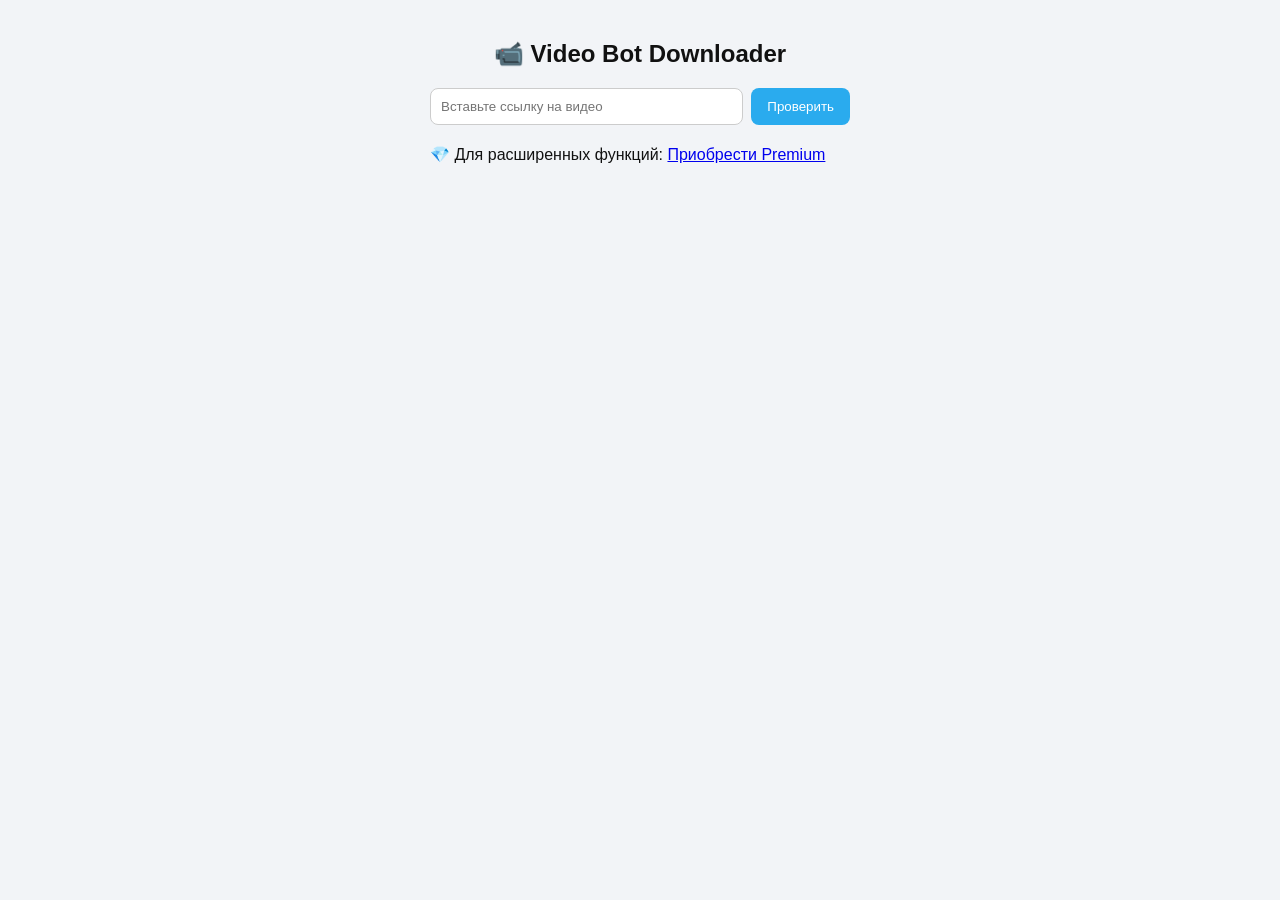
==== bots/Video bot/index.html @ 6bce240b "Initial commit" ====
<!DOCTYPE html>
<html lang="ru">
<head>
<meta charset="UTF-8">
<meta name="viewport" content="width=device-width, initial-scale=1.0">
<title>Video Bot MiniApp</title>
<link rel="stylesheet" href="style.css">
<script src="https://telegram.org/js/telegram-web-app.js"></script>
</head>
<body>

<div class="container">

  <h2>📹 Video Bot Downloader</h2>

  <!-- Вставка ссылки -->
  <div class="input-group">
    <input type="text" id="videoLink" placeholder="Вставьте ссылку на видео">
    <button id="checkLink">Проверить</button>
  </div>

  <!-- Информация о видео -->
  <div id="videoInfo" class="hidden">
    <p><strong>Название:</strong> <span id="title"></span></p>
    <p><strong>Дата выпуска:</strong> <span id="date"></span></p>
    <p><strong>Просмотры:</strong> <span id="views"></span></p>
    <p><strong>Лайки:</strong> <span id="likes"></span></p>
    <p><strong>Комментарии:</strong> <span id="comments"></span></p>
  </div>

  <!-- Выбор формата -->
  <div id="formatSection" class="hidden">
    <h3>Выберите формат</h3>
    <div class="formats">
      <label><input type="radio" name="format" value="480"> 480p</label>
      <label><input type="radio" name="format" value="720"> 720p</label>
      <label><input type="radio" name="format" value="1080"> 1080p</label>
    </div>
  </div>

  <!-- Опции (галочки) -->
  <div id="optionsSection" class="hidden">
    <h3>Дополнительно</h3>
    <label><input type="checkbox" id="desc"> Вытянуть описание</label><br>
    <label><input type="checkbox" id="music"> Вытянуть музыку (Premium)</label>
  </div>

  <!-- Кнопка скачать -->
  <div id="downloadSection" class="hidden">
    <button id="downloadBtn">⬇ Скачать</button>
    <p id="dailyLimit" class="info"></p>
  </div>

  <!-- Premium -->
  <div id="premiumSection">
    <p>💎 Для расширенных функций: <a href="https://your-premium-site.com" target="_blank">Приобрести Premium</a></p>
  </div>

</div>

<script src="script.js"></script>
</body>
</html>
---- bots/Video bot/style.css ----
body {
  font-family: 'Segoe UI', sans-serif;
  background: #f2f4f7;
  color: #111;
  margin: 0;
  padding: 0;
}

.container {
  max-width: 420px;
  margin: auto;
  padding: 20px;
}

h2 {
  text-align: center;
  margin-bottom: 20px;
}

.input-group {
  display: flex;
  gap: 8px;
  margin-bottom: 20px;
}

input[type=text] {
  flex: 1;
  padding: 10px;
  border-radius: 8px;
  border: 1px solid #ccc;
}

button {
  padding: 10px 16px;
  border: none;
  border-radius: 8px;
  background: #2AABEE;
  color: #fff;
  cursor: pointer;
}

button:hover {
  background: #1d8ad1;
}

.hidden {
  display: none;
}

.formats label, #optionsSection label {
  display: inline-block;
  margin-right: 12px;
  cursor: pointer;
}

.info {
  font-size: 12px;
  color: #555;
  margin-top: 5px;
}
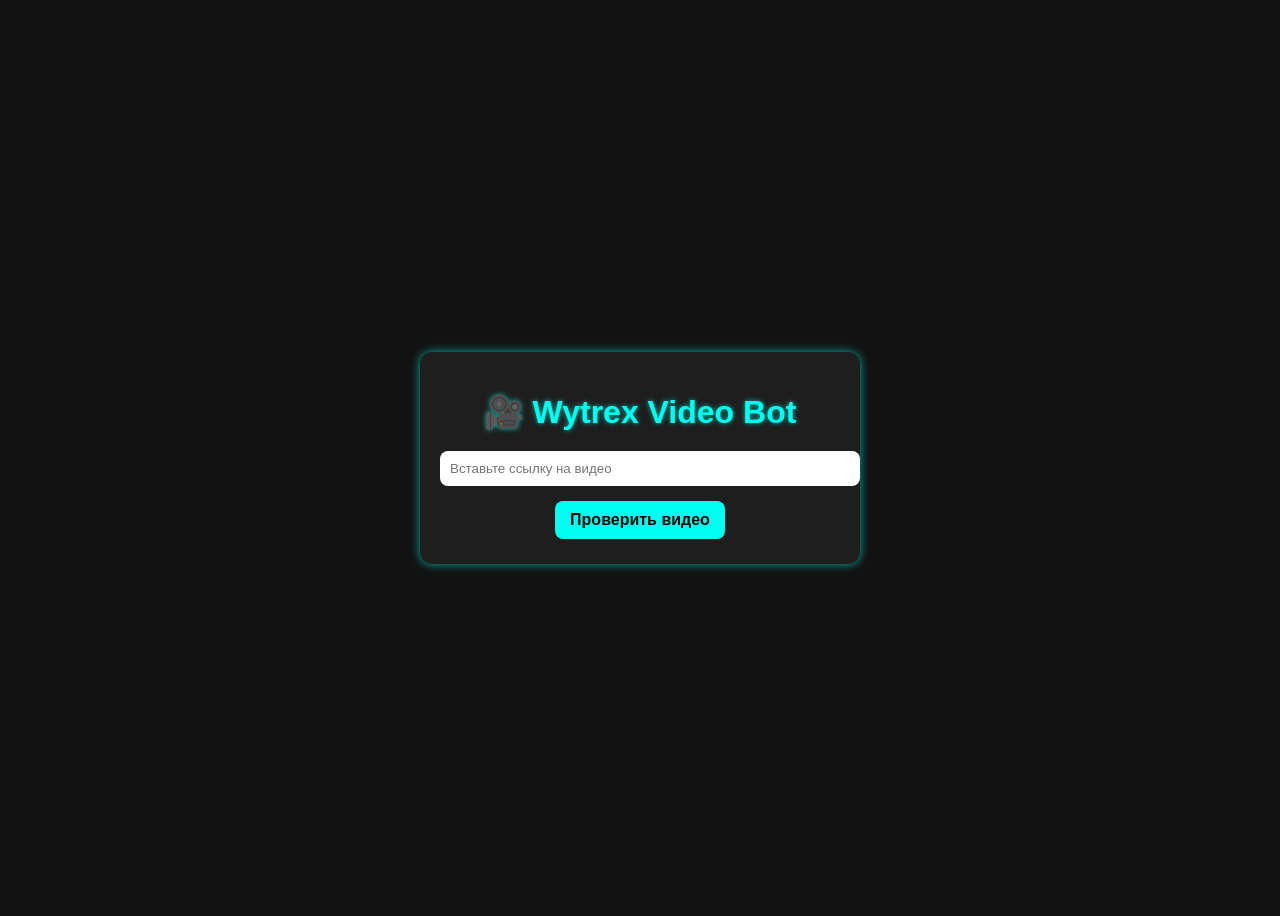
==== commit 459d4f8b: "Объединил локальную и удалённую истории" ====
--- a/bots/Video bot/index.html
+++ b/bots/Video bot/index.html
@@ -3,61 +3,33 @@
 <head>
 <meta charset="UTF-8">
 <meta name="viewport" content="width=device-width, initial-scale=1.0">
-<title>Video Bot MiniApp</title>
+<title>Wytrex Video Bot</title>
 <link rel="stylesheet" href="style.css">
-<script src="https://telegram.org/js/telegram-web-app.js"></script>
 </head>
 <body>
-
 <div class="container">
-
-  <h2>📹 Video Bot Downloader</h2>
-
-  <!-- Вставка ссылки -->
-  <div class="input-group">
+    <h1>🎥 Wytrex Video Bot</h1>
     <input type="text" id="videoLink" placeholder="Вставьте ссылку на видео">
-    <button id="checkLink">Проверить</button>
-  </div>
-
-  <!-- Информация о видео -->
-  <div id="videoInfo" class="hidden">
-    <p><strong>Название:</strong> <span id="title"></span></p>
-    <p><strong>Дата выпуска:</strong> <span id="date"></span></p>
-    <p><strong>Просмотры:</strong> <span id="views"></span></p>
-    <p><strong>Лайки:</strong> <span id="likes"></span></p>
-    <p><strong>Комментарии:</strong> <span id="comments"></span></p>
-  </div>
-
-  <!-- Выбор формата -->
-  <div id="formatSection" class="hidden">
-    <h3>Выберите формат</h3>
-    <div class="formats">
-      <label><input type="radio" name="format" value="480"> 480p</label>
-      <label><input type="radio" name="format" value="720"> 720p</label>
-      <label><input type="radio" name="format" value="1080"> 1080p</label>
+    <button id="checkBtn">Проверить видео</button>
+    <div id="videoInfo" class="hidden">
+        <p id="title"></p>
+        <p id="views"></p>
+        <p id="likes"></p>
+        <p id="comments"></p>
+        <p id="date"></p>
     </div>
-  </div>
-
-  <!-- Опции (галочки) -->
-  <div id="optionsSection" class="hidden">
-    <h3>Дополнительно</h3>
-    <label><input type="checkbox" id="desc"> Вытянуть описание</label><br>
-    <label><input type="checkbox" id="music"> Вытянуть музыку (Premium)</label>
-  </div>
-
-  <!-- Кнопка скачать -->
-  <div id="downloadSection" class="hidden">
-    <button id="downloadBtn">⬇ Скачать</button>
-    <p id="dailyLimit" class="info"></p>
-  </div>
-
-  <!-- Premium -->
-  <div id="premiumSection">
-    <p>💎 Для расширенных функций: <a href="https://your-premium-site.com" target="_blank">Приобрести Premium</a></p>
-  </div>
-
+    <div id="formats" class="hidden">
+        <label><input type="radio" name="format" value="480"> 480p</label>
+        <label><input type="radio" name="format" value="720" checked> 720p</label>
+        <label><input type="radio" name="format" value="1080"> 1080p</label>
+    </div>
+    <div id="premiumOptions" class="hidden">
+        <label><input type="checkbox" id="extractDescription"> Вытащить описание</label>
+        <label><input type="checkbox" id="extractMusic"> Вытащить музыку</label>
+    </div>
+    <button id="downloadBtn" class="hidden">⬇ Скачать</button>
+    <button id="buyPremiumBtn" class="hidden">💎 Купить Premium</button>
 </div>
-
 <script src="script.js"></script>
 </body>
 </html>
--- a/bots/Video bot/style.css
+++ b/bots/Video bot/style.css
@@ -1,60 +1,50 @@
 body {
-  font-family: 'Segoe UI', sans-serif;
-  background: #f2f4f7;
-  color: #111;
-  margin: 0;
-  padding: 0;
+    font-family: 'Segoe UI', sans-serif;
+    background-color: #121212;
+    color: #fff;
+    display: flex;
+    justify-content: center;
+    align-items: center;
+    height: 100vh;
 }
-
 .container {
-  max-width: 420px;
-  margin: auto;
-  padding: 20px;
+    background: #1e1e1e;
+    padding: 20px;
+    border-radius: 12px;
+    width: 95%;
+    max-width: 400px;
+    text-align: center;
+    box-shadow: 0 0 10px #00fff0aa;
 }
-
-h2 {
-  text-align: center;
-  margin-bottom: 20px;
+h1 {
+    color: #00fff0;
+    margin-bottom: 20px;
+    text-shadow: 0 0 5px #00fff0aa;
 }
-
-.input-group {
-  display: flex;
-  gap: 8px;
-  margin-bottom: 20px;
+input[type=text] {
+    width: 100%;
+    padding: 10px;
+    border-radius: 8px;
+    border: none;
+    margin-bottom: 10px;
+    outline: none;
 }
-
-input[type=text] {
-  flex: 1;
-  padding: 10px;
-  border-radius: 8px;
-  border: 1px solid #ccc;
+button {
+    padding: 10px 15px;
+    border: none;
+    border-radius: 8px;
+    cursor: pointer;
+    margin: 5px 0;
+    font-size: 16px;
+    transition: 0.2s;
 }
-
-button {
-  padding: 10px 16px;
-  border: none;
-  border-radius: 8px;
-  background: #2AABEE;
-  color: #fff;
-  cursor: pointer;
+#checkBtn, #downloadBtn {
+    background-color: #00fff0;
+    color: #000;
+    font-weight: bold;
 }
-
-button:hover {
-  background: #1d8ad1;
-}
-
-.hidden {
-  display: none;
-}
-
-.formats label, #optionsSection label {
-  display: inline-block;
-  margin-right: 12px;
-  cursor: pointer;
-}
-
-.info {
-  font-size: 12px;
-  color: #555;
-  margin-top: 5px;
-}+#checkBtn:hover, #downloadBtn:hover { background-color: #00ccc0; }
+#buyPremiumBtn { background-color: #ff00ff; color: #fff; }
+#buyPremiumBtn:hover { background-color: #cc00cc; }
+.hidden { display: none; }
+#formats label, #premiumOptions label { display: block; margin: 5px 0; }
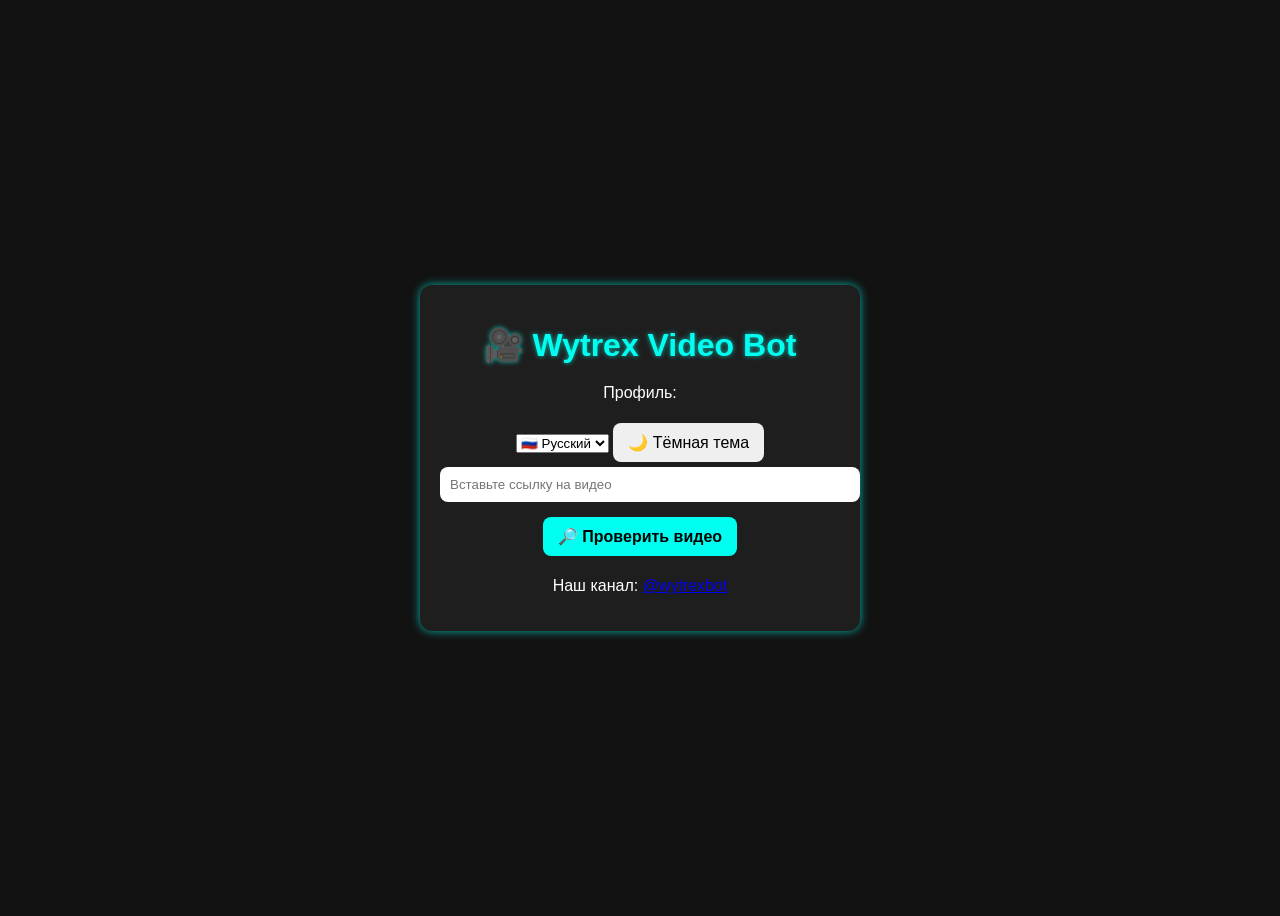
==== commit d2680a8c: "Initial commit for MiniApp with multi-bot support" ====
--- a/bots/Video bot/index.html
+++ b/bots/Video bot/index.html
@@ -5,30 +5,60 @@
 <meta name="viewport" content="width=device-width, initial-scale=1.0">
 <title>Wytrex Video Bot</title>
 <link rel="stylesheet" href="style.css">
+<script src="https://telegram.org/js/telegram-web-app.js"></script>
 </head>
 <body>
 <div class="container">
-    <h1>🎥 Wytrex Video Bot</h1>
-    <input type="text" id="videoLink" placeholder="Вставьте ссылку на видео">
-    <button id="checkBtn">Проверить видео</button>
-    <div id="videoInfo" class="hidden">
-        <p id="title"></p>
-        <p id="views"></p>
-        <p id="likes"></p>
-        <p id="comments"></p>
-        <p id="date"></p>
-    </div>
-    <div id="formats" class="hidden">
-        <label><input type="radio" name="format" value="480"> 480p</label>
-        <label><input type="radio" name="format" value="720" checked> 720p</label>
-        <label><input type="radio" name="format" value="1080"> 1080p</label>
-    </div>
-    <div id="premiumOptions" class="hidden">
-        <label><input type="checkbox" id="extractDescription"> Вытащить описание</label>
-        <label><input type="checkbox" id="extractMusic"> Вытащить музыку</label>
-    </div>
-    <button id="downloadBtn" class="hidden">⬇ Скачать</button>
-    <button id="buyPremiumBtn" class="hidden">💎 Купить Premium</button>
+    <header>
+        <h1>🎥 Wytrex Video Bot</h1>
+        <div class="profile">
+            <p>Профиль: <span id="userName"></span></p>
+        </div>
+        <div class="theme-language">
+            <select id="languageSelect">
+                <option value="ru">🇷🇺 Русский</option>
+                <option value="en">🇬🇧 English</option>
+                <option value="de">🇩🇪 Deutsch</option>
+            </select>
+            <button id="themeToggle">🌙 Тёмная тема</button>
+        </div>
+    </header>
+
+    <main>
+        <input type="text" id="videoLink" placeholder="Вставьте ссылку на видео">
+        <button id="checkBtn">🔎 Проверить видео</button>
+
+        <div id="videoInfo" class="hidden">
+            <p id="title"></p>
+            <p id="views"></p>
+            <p id="likes"></p>
+            <p id="comments"></p>
+            <p id="date"></p>
+        </div>
+
+        <div id="formats" class="hidden">
+            <label><input type="radio" name="format" value="480"> 480p</label>
+            <label><input type="radio" name="format" value="720" checked> 720p</label>
+            <label><input type="radio" name="format" value="1080"> 1080p</label>
+        </div>
+
+        <div id="premiumOptions" class="hidden">
+            <label><input type="checkbox" id="extractDescription"> Вытащить описание</label>
+            <label><input type="checkbox" id="extractMusic"> Вытащить музыку</label>
+        </div>
+
+        <button id="downloadBtn" class="hidden">⬇ Скачать</button>
+        <button id="buyPremiumBtn" class="hidden">💎 Купить Premium</button>
+
+        <div class="channel">
+            <p>Наш канал: <a href="https://t.me/wytrexbot" target="_blank">@wytrexbot</a></p>
+        </div>
+
+        <div id="progress" class="hidden">
+            <p>Скачивание: <span id="progressText">0%</span></p>
+            <progress id="progressBar" value="0" max="100"></progress>
+        </div>
+    </main>
 </div>
 <script src="script.js"></script>
 </body>
